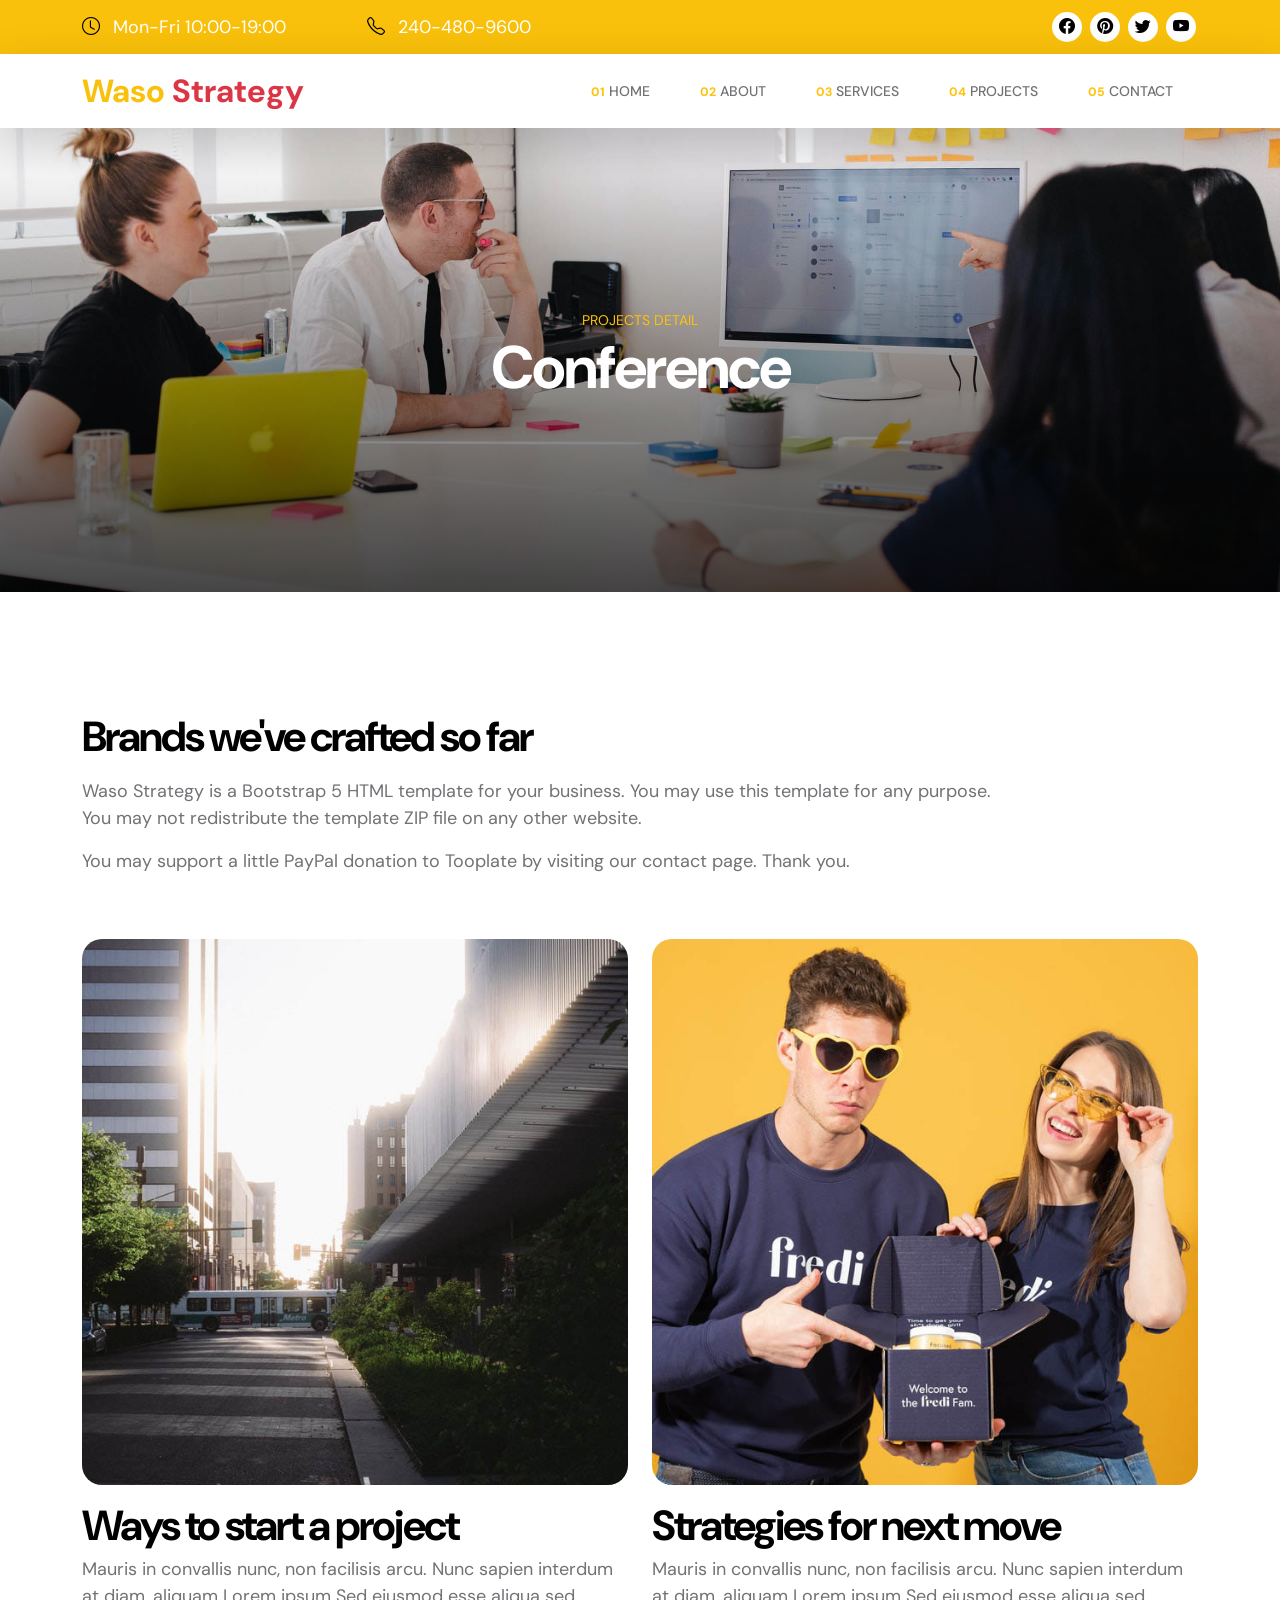
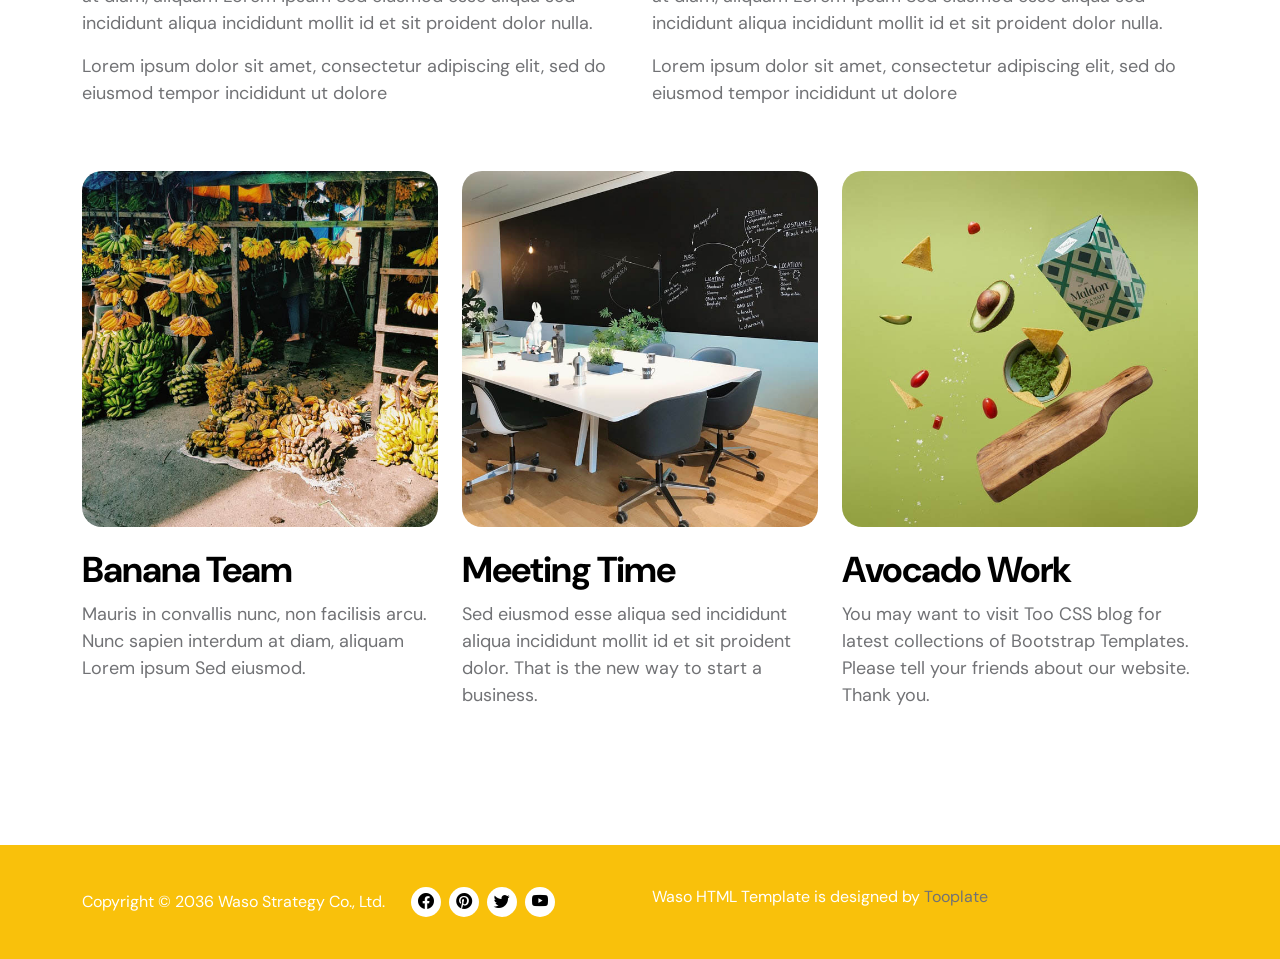
==== project-detail.html @ aac97988 "first init" ====
<!doctype html>
<html lang="en">
    <head>
        <meta charset="utf-8">
        <meta name="viewport" content="width=device-width, initial-scale=1">

        <meta name="description" content="">
        <meta name="author" content="Tooplate">

        <title>Waso Project Page - Free HTML Template</title>

        <!-- CSS FILES -->
        <link rel="preconnect" href="https://fonts.googleapis.com">
        
        <link rel="preconnect" href="https://fonts.gstatic.com" crossorigin>
        
        <link href="https://fonts.googleapis.com/css2?family=DM+Sans:wght@400;500;700&display=swap" rel="stylesheet">

        <link href="css/bootstrap.min.css" rel="stylesheet">

        <link href="css/bootstrap-icons.css" rel="stylesheet">

        <link href="css/magnific-popup.css" rel="stylesheet">

        <link href="css/tooplate-waso-strategy.css" rel="stylesheet">
        
<!--

Tooplate 2130 Waso Strategy

https://www.tooplate.com/view/2130-waso-strategy

Free Bootstrap 5 HTML Template

-->

    </head>
    
    <body class="projects-detail-page" id="section_1">

        <header class="site-header">
            <div class="container">
                <div class="row align-items-center">

                    <div class="col-lg-3 col-md-5 col-7">
                        <p class="text-white mb-0">
                            <i class="bi-clock site-header-icon me-2"></i>
                            Mon-Fri 10:00-19:00
                        </p>
                    </div>

                    <div class="col-lg-2 col-md-3 col-5">
                        <p class="text-white mb-0">
                            <a href="tel: 240-480-9600" class="text-white">
                                <i class="bi-telephone site-header-icon me-2"></i>
                                240-480-9600
                            </a>
                        </p>
                    </div>

                    <div class="col-lg-3 col-md-3 col-12 ms-auto">
                        <ul class="social-icon">
                            <li><a href="https://facebook.com/tooplate" class="social-icon-link bi-facebook"></a></li>

                            <li><a href="https://pinterest.com/tooplate" class="social-icon-link bi-pinterest"></a></li>

                            <li><a href="https://twitter.com/minthu" class="social-icon-link bi-twitter"></a></li>

                            <li><a href="https://www.youtube.com/tooplate" class="social-icon-link bi-youtube"></a></li>
                        </ul>
                    </div>

                </div>
            </div>
        </header>

        <nav class="navbar navbar-expand-lg bg-white shadow-lg">
            <div class="container">

                <a href="index.html" class="navbar-brand">Waso <span class="text-danger">Strategy</span></a>

                <button class="navbar-toggler" type="button" data-bs-toggle="collapse" data-bs-target="#navbarNav" aria-controls="navbarNav" aria-expanded="false" aria-label="Toggle navigation">
                    <span class="navbar-toggler-icon"></span>
                </button>

                <div class="collapse navbar-collapse" id="navbarNav">
                    <ul class="navbar-nav ms-auto">
                        <li class="nav-item">
                            <a class="nav-link" href="index.html#section_1"><small class="small-title"><strong class="text-warning">01</strong></small> Home</a>
                        </li>

                        <li class="nav-item">
                            <a class="nav-link" href="index.html#section_2"><small class="small-title"><strong class="text-warning">02</strong></small> About</a>
                        </li>

                        <li class="nav-item">
                            <a class="nav-link" href="index.html#section_3"><small class="small-title"><strong class="text-warning">03</strong></small> Services</a>
                        </li>

                        <li class="nav-item">
                            <a class="nav-link" href="index.html#section_4"><small class="small-title"><strong class="text-warning">04</strong></small> Projects</a>
                        </li>

                        <li class="nav-item">
                            <a class="nav-link" href="index.html#section_5"><small class="small-title"><strong class="text-warning">05</strong></small> Contact</a>
                        </li>
                    </ul>
                <div>
                        
            </div>
        </nav>

        <main>

            <section class="hero section-hero section-padding">
                <div class="container">
                    <div class="row">

                        <div class="col-lg-6 col-12 text-center mx-auto">
                            <div class="section-hero-text">
                                <small class="small-title text-warning">Projects Detail</small>

                                <h1 class="text-white">Conference</h1>
                            </div>
                        </div>

                    </div>
                </div>
            </section>


            <section class="projects section-padding">
                <div class="container">
                    <div class="row">

                        <div class="col-lg-10 col-12 mb-5">
                            <h2 class="mb-3">Brands we've crafted so far</h2>

                            <p>Waso Strategy is a Bootstrap 5 HTML template for your business. You may use this template for any purpose. You may not redistribute the template ZIP file on any other website.</p>

                            <p>You may support a little PayPal donation to Tooplate by visiting our <a href="https://www.tooplate.com/contact">contact page</a>. Thank you.</p>
                        </div>

                        <div class="col-lg-6 col-12 mb-5">
                            <img src="images/projects/pj-gal-szabo-CIXXIWxxec4-unsplash.jpg" class="img-fluid projects-image" alt="">

                            <h2 class="mt-3 mb-1">Ways to start a project</h2>

                            <p>Mauris in convallis nunc, non facilisis arcu. Nunc sapien interdum at diam, aliquam Lorem ipsum Sed eiusmod esse aliqua sed incididunt aliqua incididunt mollit id et sit proident dolor nulla.</p>

                            <p>Lorem ipsum dolor sit amet, consectetur adipiscing elit, sed do eiusmod tempor incididunt ut dolore</p>
                        </div>

                        <div class="col-lg-6 col-12 mb-5">
                            <img src="images/projects/team-fredi-FN3vmVee2sI-unsplash.jpg" class="img-fluid projects-image" alt="">

                            <h2 class="mt-3 mb-1">Strategies for next move</h2>

                            <p>Mauris in convallis nunc, non facilisis arcu. Nunc sapien interdum at diam, aliquam Lorem ipsum Sed eiusmod esse aliqua sed incididunt aliqua incididunt mollit id et sit proident dolor nulla.</p>

                            <p>Lorem ipsum dolor sit amet, consectetur adipiscing elit, sed do eiusmod tempor incididunt ut dolore</p>
                        </div>

                        <div class="col-lg-4 col-12">
                            <img src="images/projects/vmsign-x9yGe7wnvKQ-unsplash.jpg" class="img-fluid projects-image" alt="">

                            <h3 class="mt-3 mb-1">Banana Team</h3>

                            <p>Mauris in convallis nunc, non facilisis arcu. Nunc sapien interdum at diam, aliquam Lorem ipsum Sed eiusmod.</p>
                        </div>

                        <div class="col-lg-4 col-12 my-lg-0 my-5">
                            <img src="images/projects/elena-baidak-pz69kY0UQuQ-unsplash.jpg" class="img-fluid projects-image" alt="">

                            <h3 class="mt-3 mb-1">Meeting Time</h3>

                            <p>Sed eiusmod esse aliqua sed incididunt aliqua incididunt mollit id et sit proident dolor. That is the new way to start a business.</p>
                        </div>

                        <div class="col-lg-4 col-12">
                            <img src="images/projects/tangerine-newt-AKH4OVEmILc-unsplash.jpg" class="img-fluid projects-image" alt="">

                            <h3 class="mt-3 mb-1">Avocado Work</h3>

                            <p>You may want to visit Too CSS blog for latest collections of Bootstrap Templates. Please tell your friends about our website. Thank you.</p>
                        </div>

                    </div>
                </div>
            </section>

        </main>

        <footer class="site-footer">
            <div class="container">
                <div class="row">
                        
                    <div class="col-lg-6 col-12">
                        <div class="site-footer-wrap d-flex align-items-center">
                            <p class="copyright-text mb-0 me-4">Copyright © 2036 Waso Strategy Co., Ltd.</p>

                            <ul class="social-icon">
                                <li><a href="https://facebook.com/tooplate" class="social-icon-link bi-facebook"></a></li>

                                <li><a href="https://pinterest.com/tooplate" class="social-icon-link bi-pinterest"></a></li>
    
                                <li><a href="https://twitter.com/minthu" class="social-icon-link bi-twitter"></a></li>
    
                                <li><a href="https://www.youtube.com/tooplate" class="social-icon-link bi-youtube"></a></li>
                            </ul>
                            
                        </div>
                    </div>
                    
                    <div class="col-lg-6 col-12">
                    	<p class="copyright-text mb-0 me-4">Waso HTML Template is designed by <a href="https://www.tooplate.com/" target="_blank">Tooplate</a></p>
                    </div>
                    
                </div>
            </div>
        </footer>

        <!-- JAVASCRIPT FILES -->
        <script src="js/jquery.min.js"></script>
        <script src="js/bootstrap.min.js"></script>
        <script src="js/jquery.sticky.js"></script>
        <script src="js/jquery.magnific-popup.min.js"></script>
        <script src="js/magnific-popup-options.js"></script>
        <script src="js/click-scroll.js"></script>
        <script src="js/custom.js"></script>

    </body>
</html>
---- css/tooplate-waso-strategy.css ----
/*

Tooplate 2130 Waso Strategy

https://www.tooplate.com/view/2130-waso-strategy

Free Bootstrap 5 HTML Template

*/


/*---------------------------------------
  CUSTOM PROPERTIES ( VARIABLES )             
-----------------------------------------*/
:root {
  --white-color:                  #ffffff;
  --primary-color:                #f9c10b;
  --secondary-color:              #dc3545;
  --section-bg-color:             #f5f5f5;
  --dark-color:                   #000000;
  --p-color:                      #717275;

  --body-font-family:             'DM Sans', sans-serif;

  --h1-font-size:                 60px;
  --h2-font-size:                 42px;
  --h3-font-size:                 36px;
  --h4-font-size:                 32px;
  --h5-font-size:                 24px;
  --h6-font-size:                 22px;
  --p-font-size:                  18px;
  --menu-font-size:               14px;
  --copyright-text-font-size:     16px;

  --font-weight-normal:           400;
  --font-weight-medium:           500;
  --font-weight-bold:             700;
}

body {
    background: var(--white-color);
    font-family: var(--body-font-family); 
}


/*---------------------------------------
  TYPOGRAPHY               
-----------------------------------------*/

h2,
h3,
h4,
h5,
h6 {
  color: var(--dark-color);
}

h1,
h2,
h3,
h4,
h5,
h6 {
  font-weight: var(--font-weight-bold);
  letter-spacing: -1px;
}

h1 {
  font-size: var(--h1-font-size);
  letter-spacing: -2px;
}

h2 {
  font-size: var(--h2-font-size);
  letter-spacing: -2px;
}

h3 {
  font-size: var(--h3-font-size);
  line-height: inherit;
}

h4 {
  font-size: var(--h4-font-size);
  line-height: inherit;
}

h5 {
  font-size: var(--h5-font-size);
  line-height: normal;
}

h6 {
  font-size: var(--h6-font-size);
}

p {
  color: var(--p-color);
  font-size: var(--p-font-size);
  font-weight: var(--font-weight-normal);
}

ul li {
  color: var(--p-color);
  font-size: var(--p-font-size);
  font-weight: var(--font-weight-normal);
}

a, 
button {
  touch-action: manipulation;
  transition: all 0.3s;
}

a {
  color: var(--p-color);
  text-decoration: none;
}

a:hover {
  color: var(--primary-color);
}

::selection {
  background: var(--primary-color);
  color: var(--white-color);
}

::-moz-selection {
  background: var(--primary-color);
  color: var(--white-color);
}

.section-hero ::selection,
.bg-warning ::selection {
  background: #f9d55c;
}

.section-padding {
  padding-top: 120px;
  padding-bottom: 120px;
}

.custom-border-radius {
  border-radius: 20px;
}

b,
strong {
  font-weight: var(--font-weight-bold);
}

.small-title {
  text-transform: uppercase;
}


/*---------------------------------------
  CUSTOM ICON               
-----------------------------------------*/
.custom-icon {
  display: inline-block;
  height: 45px;
  width: 45px;
  line-height: 45px;
  border: 3px solid var(--white-color);
  text-align: center;
  border-radius: 50%;
  font-size: 20px;
  position: relative;
}

.custom-icon::before,
.custom-icon::after {
  box-sizing: inherit;
  content: "";
  position: absolute;
  width: 100%;
  height: 100%;
  left: 0;
  top: 0;
  border-radius: 50%;
}

.custom-icon::before {
  border: 3px solid transparent;
}

.custom-icon::after {
  border: 0 solid transparent;
}

.custom-icon:hover {
  border-color: transparent;
}

.custom-icon:hover::before {
  border-top-color: var(--primary-color);
  border-right-color: var(--primary-color);
  border-bottom-color: var(--primary-color);
  transition: border-top-color .15s linear,border-right-color .15s linear .1s,border-bottom-color .15s linear .2s;
}

.custom-icon:hover::after {
  border-top: 3px solid var(--primary-color);
  border-left-width: 3px;
  border-right-width: 3px;
  transform: rotate(270deg);
  transition: transform .4s linear 0s,border-left-width 0s linear .35s;
}

.play-icon::before {
  position: relative;
  left: 1px;
}


/*---------------------------------------
  CUSTOM BUTTON               
-----------------------------------------*/
.custom-btn {
  background: var(--secondary-color);
  border-radius: 100px;
  color: var(--white-color);
  font-size: var(--copyright-text-font-size);
  font-weight: var(--font-weight-bold);
  padding: 12px 24px;
}

.custom-btn:hover {
  background: var(--primary-color);
  color: var(--white-color);
}

.custom-bg-primary {
  background: var(--primary-color);
}

.custom-bg-primary:hover {
  background: var(--white-color);
  color: var(--dark-color);
}


/*---------------------------------------
  NAVIGATION              
-----------------------------------------*/
.navbar {
  z-index: 9;
  right: 0;
  left: 0;
}

.navbar-brand {
  font-size: 32px;
  font-weight: var(--font-weight-bold);
  color: var(--primary-color);
}

.navbar-expand-lg .navbar-nav .nav-link {
  padding-right: 25px;
  padding-left: 25px;
}

.navbar-nav .nav-link {
  color: var(--p-color);
  font-size: var(--menu-font-size);
  font-weight: var(--font-weight-medium);
  text-transform: uppercase;
  padding-top: 15px;
  padding-bottom: 15px;
}

.navbar-nav .nav-link.active, 
.navbar-nav .nav-link:hover,
.projects-detail-page .navbar-nav .nav-link.active:hover {
  color: var(--secondary-color);
}

.projects-detail-page .navbar-nav .nav-link.active {
  color: var(--p-color);
}

.navbar-toggler {
  border: 0;
  padding: 0;
  cursor: pointer;
  margin: 0;
  width: 30px;
  height: 35px;
  outline: none;
}

.navbar-toggler:focus {
  outline: none;
  box-shadow: none;
}

.navbar-toggler[aria-expanded="true"] .navbar-toggler-icon {
  background: transparent;
}

.navbar-toggler[aria-expanded="true"] .navbar-toggler-icon:before,
.navbar-toggler[aria-expanded="true"] .navbar-toggler-icon:after {
  transition: top 300ms 50ms ease, -webkit-transform 300ms 350ms ease;
  transition: top 300ms 50ms ease, transform 300ms 350ms ease;
  transition: top 300ms 50ms ease, transform 300ms 350ms ease, -webkit-transform 300ms 350ms ease;
  top: 0;
}

.navbar-toggler[aria-expanded="true"] .navbar-toggler-icon:before {
  transform: rotate(45deg);
}

.navbar-toggler[aria-expanded="true"] .navbar-toggler-icon:after {
  transform: rotate(-45deg);
}

.navbar-toggler .navbar-toggler-icon {
  background: var(--dark-color);
  transition: background 10ms 300ms ease;
  display: block;
  width: 30px;
  height: 2px;
  position: relative;
}

.navbar-toggler .navbar-toggler-icon:before,
.navbar-toggler .navbar-toggler-icon:after {
  transition: top 300ms 350ms ease, -webkit-transform 300ms 50ms ease;
  transition: top 300ms 350ms ease, transform 300ms 50ms ease;
  transition: top 300ms 350ms ease, transform 300ms 50ms ease, -webkit-transform 300ms 50ms ease;
  position: absolute;
  right: 0;
  left: 0;
  background: var(--dark-color);
  width: 30px;
  height: 2px;
  content: '';
}

.navbar-toggler .navbar-toggler-icon::before {
  top: -8px;
}

.navbar-toggler .navbar-toggler-icon::after {
  top: 8px;
}

.breadcrumb-item.active {
  color: var(--primary-color);
}


/*---------------------------------------
  SITE HEADER              
-----------------------------------------*/
.site-header {
  background: var(--primary-color);
  padding-top: 10px;
  padding-bottom: 10px;
}

.site-header-icon {
  color: var(--dark-color);
}

.site-header .social-icon {
  text-align: right;
}


/*---------------------------------------
  HERO              
-----------------------------------------*/
.hero {
  position: relative;
  height: calc(100vh - 133px);
}

.section-hero {
  background-image: url('../images/jason-goodman-MUZFKa_mttU-unsplash.jpg');
  background-repeat: no-repeat;
  background-position: center;
  background-size: cover;
  position: relative;
  height: auto;
  padding-top: 180px;
  padding-bottom: 180px;
}

.section-hero::before {
  content: "";
  background: linear-gradient(to top, var(--dark-color), transparent 90%);
  position: absolute;
  top: 0;
  right: 0;
  left: 0;
  width: 100%;
  height: 100%;
  pointer-events: none;
  opacity: 0.7;
}

.section-hero-text {
  position: relative;
}

.carousel {
  padding-right: 0;
  padding-left: 0;
}

.hero-carousel,
.carousel-inner,
.carousel-item {
  height: 100%;
}

.carousel-image-wrap::before {
  content: "";
  background: linear-gradient(to top, var(--dark-color), transparent 90%);
  position: absolute;
  z-index: 2;
  top: 0;
  right: 0;
  left: 0;
  width: 100%;
  height: 100%;
  pointer-events: none;
  opacity: 0.7;
}

.carousel-caption {
  z-index: 9;
  top: 32%;
  bottom: 0;
  left: 0;
  text-align: left;
  width: 50%;
  margin-right: 12px;
  margin-left: 12px;
}

.carousel-image-wrap {
  position: absolute;
  top: 0;
  right: 0;
  bottom: 0;
  width: 100%;
  height: 100%;
  margin-left: auto;
}

.carousel-image {
  width: 100%;
  height: 100%;
  object-fit: cover;
}

.carousel-control-next, 
.carousel-control-prev {
  top: auto;
  bottom: 50px;
  opacity: 1;
}

.carousel-control-prev {
  left: auto;
  right: 70px;
}

.carousel-control-next-icon, 
.carousel-control-prev-icon {
  width: 70px;
  height: 70px;
}


/*---------------------------------------
  ABOUT              
-----------------------------------------*/
.about-image-wrap {
  border-radius: 20px;
  position: relative;
  overflow: hidden;
}

.about-image-info {
  background: linear-gradient(to top, var(--dark-color), transparent 90%);
  position: absolute;
  bottom: 0;
  right: 0;
  left: 0;
  padding: 40px;
}

.about-image {
  border-radius: 20px;
  width: 100%;
  height: 100%;
  object-fit: cover;
}

.about-thumb {
  background: var(--primary-color);
  border-radius: 20px;
  margin-bottom: 24px;
  padding: 40px;
}


/*---------------------------------------
  SERVICES              
-----------------------------------------*/
.services {
  background: var(--section-bg-color);
}

.nav-tabs {
  border-bottom: 0;
}

.nav-tabs .nav-link,
.nav-tabs .nav-link span {
  color: var(--p-color);
  display: block;
  text-align: left;
}

.nav-tabs .nav-link {
  border-radius: 0;
  border: 0;
  border-left: 7px solid var(--p-color);
  margin-right: 30px;
  margin-left: 30px;
  margin-bottom: 30px;
  padding: 30px;
  transition: all 0.3s ease-in-out;
}

.nav-tabs .nav-item.show .nav-link, 
.nav-tabs .nav-link.active,
.nav-tabs .nav-link:focus, 
.nav-tabs .nav-link:hover {
  border-left-color: var(--secondary-color);
  background: var(--white-color);
  box-shadow: 0 1rem 3rem rgba(0,0,0,.175);
}

.nav-tabs .nav-link.active h3,
.nav-tabs .nav-link:focus h3, 
.nav-tabs .nav-link:hover h3 {
  color: var(--primary-color);
}


/*---------------------------------------
  PROJECTS              
-----------------------------------------*/
.projects-thumb {
  border-radius: 20px;
  position: relative;
  overflow: hidden;
  margin-bottom: 24px;
  transition: all 0.3s;
  cursor: pointer;
}

.projects-thumb-large {
  min-height: 356px;
}

.projects-thumb:hover {
  background: var(--white-color);
  box-shadow: 0 1rem 3rem rgba(0,0,0,.175);
}

.projects-thumb:hover .projects-image {
  transform: scale(1.2);
}

.projects-thumb:hover .projects-title-wrap {
  padding-bottom: 30px;
}

.projects-thumb:hover .custom-btn,
.projects-btn-wrap .custom-btn:hover {
  background: var(--primary-color);
}

.projects-title-wrap {
  background: linear-gradient(to top, var(--dark-color), transparent 90%);
  position: absolute;
  bottom: 0;
  right: 0;
  left: 0;
  padding: 25px 25px 10px 25px;
  transition: all 0.2s;
}

.projects-small-title {
  color: var(--primary-color);
  text-transform: uppercase;
}

.projects-title {
  color: var(--white-color);
}

.projects-image {
  border-radius: 20px;
  width: 100%;
  height: auto;
  transition: all 0.3s;
}

.projects-thumb-large .projects-image {
  object-fit: cover;
  height: 100%;
}

.projects-btn-wrap {
  position: absolute;
  bottom: 25px;
  right: 25px;
}

.projects-btn-wrap .custom-btn {
  font-size: 30px;
  padding: 7.5px 15px;
}


/*---------------------------------------
  CONTACT INFO               
-----------------------------------------*/
.contact-thumb {
  position: relative;
  bottom: 140px;
  margin-bottom: -140px;
}

.contact-info {
  border-radius: 20px;
  padding: 40px;
}

.google-map {
  border-radius: 20px;
}

.contact-icon {
  color: var(--primary-color);
  font-size: var(--h4-font-size);
}


/*---------------------------------------
  CONTACT              
-----------------------------------------*/
.contact-container-wrap {
  background-color: var(--primary-color);
  padding-bottom: 120px;
}

.contact-form {
  margin-top: 30px;
  margin-right: 30px;
}


/*---------------------------------------
  CUSTOM FORM               
-----------------------------------------*/
.custom-form .form-control {
  background: transparent;
  box-shadow: none;
  border-radius: 0;
  border: 0;
  border-bottom: 3px solid var(--section-bg-color);
  margin-bottom: 24px;
  padding-top: 13px;
  padding-bottom: 13px;
  transition: all 0.3s;
  outline: none;
}

.custom-form .form-control:hover,
.custom-form .form-control:focus {
  background: var(--white-color);
}

.custom-form button[type="submit"] {
  background: var(--secondary-color);
  border-radius: 100px;
  border: 0;
  color: var(--white-color);
  font-weight: var(--font-weight-bold);
  transition: all 0.3s;
  margin-bottom: 0;
}

.custom-form button[type="submit"]:hover,
.custom-form button[type="submit"]:focus {
  background: var(--white-color);
  color: var(--dark-color);
}


/*---------------------------------------
  SITE FOOTER              
-----------------------------------------*/
.site-footer {
  background: var(--primary-color);
  padding-top: 40px;
  padding-bottom: 40px;
}

.site-footer .copyright-text {
  color: var(--white-color);
  font-size: var(--copyright-text-font-size);
}


/*---------------------------------------
  SOCIAL ICON               
-----------------------------------------*/
.social-icon {
  margin: 0;
  padding: 0;
}

.social-icon li {
  list-style: none;
  display: inline-block;
  vertical-align: top;
}

.social-icon-link {
  background: var(--white-color);
  border-radius: 20px;
  font-size: var(--copyright-text-font-size);
  color: var(--dark-color);
  display: inline-block;
  vertical-align: top;
  margin: 2px;
  width: 30px;
  height: 30px;
  line-height: 30px;
  text-align: center;
}

.social-icon-link:hover {
  color: var(--primary-color);
}


/*---------------------------------------
  RESPONSIVE STYLES               
-----------------------------------------*/
@media screen and (min-width: 1600px) {
  .projects-thumb-large {
    min-height: 416px;
  }
}

@media screen and (max-width: 1280px) {
  .contact svg {
    bottom: 0;
    margin-bottom: 0;
  }
}

@media screen and (max-width: 991px) {
  h1 {
    font-size: 48px;
  }

  h2 {
    font-size: 36px;
  }

  h3 {
    font-size: 32px;
  }

  h4 {
    font-size: 28px;
  }

  h5 {
    font-size: 20px;
  }

  h6 {
    font-size: 18px;
  }

  .section-padding {
    padding-top: 80px;
    padding-bottom: 80px;
  }

  .custom-btn {
    font-size: var(--copyright-text-font-size);
    padding: 8px 16px;
  }

  .navbar-expand-lg .navbar-nav .nav-link {
    padding-left: 0;
  }

  .navbar-nav .nav-link {
    padding-top: 10px;
    padding-bottom: 10px;
  }

  .site-header .social-icon {
    text-align: left;
    margin-top: 10px;
  }

  .carousel-caption {
    width: 100%;
  }

  .about-thumb {
    padding: 30px;
  }

  .about-image {
    height: auto;
    margin-bottom: 24px;
  }

  .contact-container-wrap {
    padding-bottom: 50px;
  }

  .contact-form {
    margin-right: 0;
    margin-top: 80px;
    margin-bottom: 50px;
  }

  .contact-thumb {
    bottom: 0;
    margin-bottom: 0;
  }

  .site-footer {
    text-align: center;
  }
}

@media screen and (max-width: 480px) {
  h1 {
    font-size: 38px;
  }

  h2 {
    font-size: 32px;
  }

  h3 {
    font-size: 28px;
  }

  h4 {
    font-size: 24px;
  }

  h5 {
    font-size: 20px;
  }

  .contact-icon {
    font-size: 24px;
  }

  .site-header p {
    font-size: 14px;
  }

  .carousel-control-next, 
  .carousel-control-prev {
    bottom: 20px;
  }

  .nav-tabs .nav-link {
    margin-right: 0;
    margin-left: 0;
    padding: 15px;
  }

  .contact-info {
    padding: 30px 25px;
  }

  .site-footer-wrap {
    flex-direction: column;
  }

  .copyright-text {
    padding-bottom: 10px;
  }
}
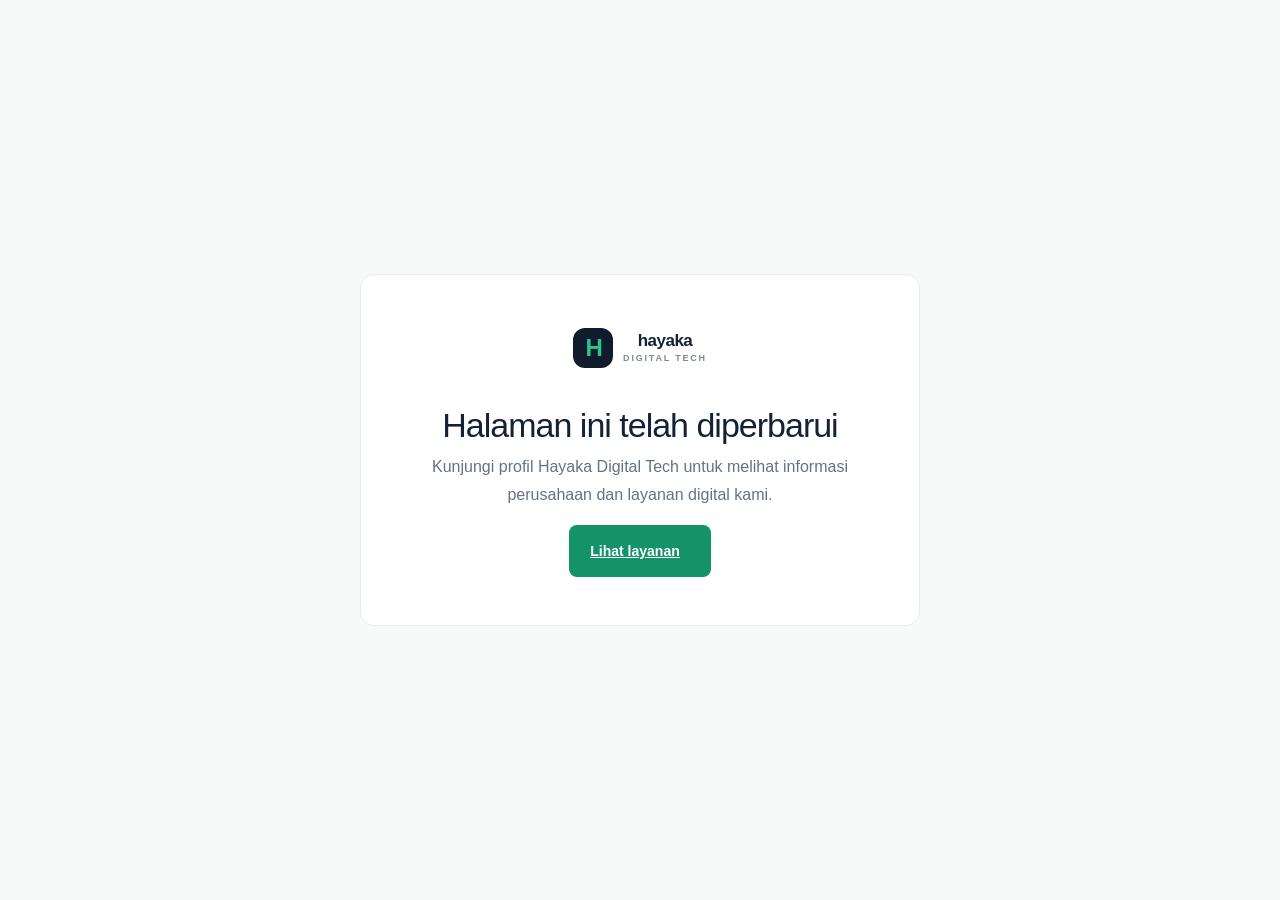
==== commit 4be7d6d9: "add: privacy policy" ====
--- a/project-detail.html
+++ b/project-detail.html
@@ -1,233 +1,29 @@
 <!doctype html>
-<html lang="en">
+<html lang="id">
     <head>
         <meta charset="utf-8">
         <meta name="viewport" content="width=device-width, initial-scale=1">
-
-        <meta name="description" content="">
-        <meta name="author" content="Tooplate">
-
-        <title>Waso Project Page - Free HTML Template</title>
-
-        <!-- CSS FILES -->
-        <link rel="preconnect" href="https://fonts.googleapis.com">
-        
-        <link rel="preconnect" href="https://fonts.gstatic.com" crossorigin>
-        
-        <link href="https://fonts.googleapis.com/css2?family=DM+Sans:wght@400;500;700&display=swap" rel="stylesheet">
-
+        <meta name="robots" content="noindex,follow">
+        <title>Halaman Dipindahkan — Hayaka Digital Tech</title>
         <link href="css/bootstrap.min.css" rel="stylesheet">
-
-        <link href="css/bootstrap-icons.css" rel="stylesheet">
-
-        <link href="css/magnific-popup.css" rel="stylesheet">
-
-        <link href="css/tooplate-waso-strategy.css" rel="stylesheet">
-        
-<!--
-
-Tooplate 2130 Waso Strategy
-
-https://www.tooplate.com/view/2130-waso-strategy
-
-Free Bootstrap 5 HTML Template
-
--->
-
+        <link href="css/hayaka.css" rel="stylesheet">
+        <style>
+            body { min-height: 100vh; display: grid; place-items: center; padding: 24px; background: #f8faf9; }
+            .moved-card { max-width: 560px; padding: 48px; border: 1px solid #e7ebef; border-radius: 14px; background: #fff; text-align: center; }
+            .moved-card .brand-lockup { margin-bottom: 32px; }
+            .moved-card h1 { font-size: 34px; }
+            @media (max-width: 575.98px) { .moved-card { padding: 32px 22px; } }
+        </style>
     </head>
-    
-    <body class="projects-detail-page" id="section_1">
-
-        <header class="site-header">
-            <div class="container">
-                <div class="row align-items-center">
-
-                    <div class="col-lg-3 col-md-5 col-7">
-                        <p class="text-white mb-0">
-                            <i class="bi-clock site-header-icon me-2"></i>
-                            Mon-Fri 10:00-19:00
-                        </p>
-                    </div>
-
-                    <div class="col-lg-2 col-md-3 col-5">
-                        <p class="text-white mb-0">
-                            <a href="tel: 240-480-9600" class="text-white">
-                                <i class="bi-telephone site-header-icon me-2"></i>
-                                240-480-9600
-                            </a>
-                        </p>
-                    </div>
-
-                    <div class="col-lg-3 col-md-3 col-12 ms-auto">
-                        <ul class="social-icon">
-                            <li><a href="https://facebook.com/tooplate" class="social-icon-link bi-facebook"></a></li>
-
-                            <li><a href="https://pinterest.com/tooplate" class="social-icon-link bi-pinterest"></a></li>
-
-                            <li><a href="https://twitter.com/minthu" class="social-icon-link bi-twitter"></a></li>
-
-                            <li><a href="https://www.youtube.com/tooplate" class="social-icon-link bi-youtube"></a></li>
-                        </ul>
-                    </div>
-
-                </div>
-            </div>
-        </header>
-
-        <nav class="navbar navbar-expand-lg bg-white shadow-lg">
-            <div class="container">
-
-                <a href="index.html" class="navbar-brand">Waso <span class="text-danger">Strategy</span></a>
-
-                <button class="navbar-toggler" type="button" data-bs-toggle="collapse" data-bs-target="#navbarNav" aria-controls="navbarNav" aria-expanded="false" aria-label="Toggle navigation">
-                    <span class="navbar-toggler-icon"></span>
-                </button>
-
-                <div class="collapse navbar-collapse" id="navbarNav">
-                    <ul class="navbar-nav ms-auto">
-                        <li class="nav-item">
-                            <a class="nav-link" href="index.html#section_1"><small class="small-title"><strong class="text-warning">01</strong></small> Home</a>
-                        </li>
-
-                        <li class="nav-item">
-                            <a class="nav-link" href="index.html#section_2"><small class="small-title"><strong class="text-warning">02</strong></small> About</a>
-                        </li>
-
-                        <li class="nav-item">
-                            <a class="nav-link" href="index.html#section_3"><small class="small-title"><strong class="text-warning">03</strong></small> Services</a>
-                        </li>
-
-                        <li class="nav-item">
-                            <a class="nav-link" href="index.html#section_4"><small class="small-title"><strong class="text-warning">04</strong></small> Projects</a>
-                        </li>
-
-                        <li class="nav-item">
-                            <a class="nav-link" href="index.html#section_5"><small class="small-title"><strong class="text-warning">05</strong></small> Contact</a>
-                        </li>
-                    </ul>
-                <div>
-                        
-            </div>
-        </nav>
-
-        <main>
-
-            <section class="hero section-hero section-padding">
-                <div class="container">
-                    <div class="row">
-
-                        <div class="col-lg-6 col-12 text-center mx-auto">
-                            <div class="section-hero-text">
-                                <small class="small-title text-warning">Projects Detail</small>
-
-                                <h1 class="text-white">Conference</h1>
-                            </div>
-                        </div>
-
-                    </div>
-                </div>
-            </section>
-
-
-            <section class="projects section-padding">
-                <div class="container">
-                    <div class="row">
-
-                        <div class="col-lg-10 col-12 mb-5">
-                            <h2 class="mb-3">Brands we've crafted so far</h2>
-
-                            <p>Waso Strategy is a Bootstrap 5 HTML template for your business. You may use this template for any purpose. You may not redistribute the template ZIP file on any other website.</p>
-
-                            <p>You may support a little PayPal donation to Tooplate by visiting our <a href="https://www.tooplate.com/contact">contact page</a>. Thank you.</p>
-                        </div>
-
-                        <div class="col-lg-6 col-12 mb-5">
-                            <img src="images/projects/pj-gal-szabo-CIXXIWxxec4-unsplash.jpg" class="img-fluid projects-image" alt="">
-
-                            <h2 class="mt-3 mb-1">Ways to start a project</h2>
-
-                            <p>Mauris in convallis nunc, non facilisis arcu. Nunc sapien interdum at diam, aliquam Lorem ipsum Sed eiusmod esse aliqua sed incididunt aliqua incididunt mollit id et sit proident dolor nulla.</p>
-
-                            <p>Lorem ipsum dolor sit amet, consectetur adipiscing elit, sed do eiusmod tempor incididunt ut dolore</p>
-                        </div>
-
-                        <div class="col-lg-6 col-12 mb-5">
-                            <img src="images/projects/team-fredi-FN3vmVee2sI-unsplash.jpg" class="img-fluid projects-image" alt="">
-
-                            <h2 class="mt-3 mb-1">Strategies for next move</h2>
-
-                            <p>Mauris in convallis nunc, non facilisis arcu. Nunc sapien interdum at diam, aliquam Lorem ipsum Sed eiusmod esse aliqua sed incididunt aliqua incididunt mollit id et sit proident dolor nulla.</p>
-
-                            <p>Lorem ipsum dolor sit amet, consectetur adipiscing elit, sed do eiusmod tempor incididunt ut dolore</p>
-                        </div>
-
-                        <div class="col-lg-4 col-12">
-                            <img src="images/projects/vmsign-x9yGe7wnvKQ-unsplash.jpg" class="img-fluid projects-image" alt="">
-
-                            <h3 class="mt-3 mb-1">Banana Team</h3>
-
-                            <p>Mauris in convallis nunc, non facilisis arcu. Nunc sapien interdum at diam, aliquam Lorem ipsum Sed eiusmod.</p>
-                        </div>
-
-                        <div class="col-lg-4 col-12 my-lg-0 my-5">
-                            <img src="images/projects/elena-baidak-pz69kY0UQuQ-unsplash.jpg" class="img-fluid projects-image" alt="">
-
-                            <h3 class="mt-3 mb-1">Meeting Time</h3>
-
-                            <p>Sed eiusmod esse aliqua sed incididunt aliqua incididunt mollit id et sit proident dolor. That is the new way to start a business.</p>
-                        </div>
-
-                        <div class="col-lg-4 col-12">
-                            <img src="images/projects/tangerine-newt-AKH4OVEmILc-unsplash.jpg" class="img-fluid projects-image" alt="">
-
-                            <h3 class="mt-3 mb-1">Avocado Work</h3>
-
-                            <p>You may want to visit Too CSS blog for latest collections of Bootstrap Templates. Please tell your friends about our website. Thank you.</p>
-                        </div>
-
-                    </div>
-                </div>
-            </section>
-
+    <body>
+        <main class="moved-card">
+            <a class="navbar-brand brand-lockup" href="./" aria-label="Hayaka Digital Tech, beranda">
+                <span class="brand-mark" aria-hidden="true">H</span>
+                <span class="brand-name">hayaka<span>digital tech</span></span>
+            </a>
+            <h1>Halaman ini telah diperbarui</h1>
+            <p>Kunjungi profil Hayaka Digital Tech untuk melihat informasi perusahaan dan layanan digital kami.</p>
+            <a class="button button-primary" href="./#layanan">Lihat layanan <i class="bi bi-arrow-right" aria-hidden="true"></i></a>
         </main>
-
-        <footer class="site-footer">
-            <div class="container">
-                <div class="row">
-                        
-                    <div class="col-lg-6 col-12">
-                        <div class="site-footer-wrap d-flex align-items-center">
-                            <p class="copyright-text mb-0 me-4">Copyright © 2036 Waso Strategy Co., Ltd.</p>
-
-                            <ul class="social-icon">
-                                <li><a href="https://facebook.com/tooplate" class="social-icon-link bi-facebook"></a></li>
-
-                                <li><a href="https://pinterest.com/tooplate" class="social-icon-link bi-pinterest"></a></li>
-    
-                                <li><a href="https://twitter.com/minthu" class="social-icon-link bi-twitter"></a></li>
-    
-                                <li><a href="https://www.youtube.com/tooplate" class="social-icon-link bi-youtube"></a></li>
-                            </ul>
-                            
-                        </div>
-                    </div>
-                    
-                    <div class="col-lg-6 col-12">
-                    	<p class="copyright-text mb-0 me-4">Waso HTML Template is designed by <a href="https://www.tooplate.com/" target="_blank">Tooplate</a></p>
-                    </div>
-                    
-                </div>
-            </div>
-        </footer>
-
-        <!-- JAVASCRIPT FILES -->
-        <script src="js/jquery.min.js"></script>
-        <script src="js/bootstrap.min.js"></script>
-        <script src="js/jquery.sticky.js"></script>
-        <script src="js/jquery.magnific-popup.min.js"></script>
-        <script src="js/magnific-popup-options.js"></script>
-        <script src="js/click-scroll.js"></script>
-        <script src="js/custom.js"></script>
-
     </body>
 </html>
--- a/css/hayaka.css
+++ b/css/hayaka.css
@@ -0,0 +1,1012 @@
+:root {
+  --ink: #142238;
+  --muted: #647286;
+  --navy: #101b2c;
+  --green: #2ac58b;
+  --mint: #e8f8f2;
+  --line: #e7ebef;
+}
+
+html {
+  scroll-behavior: smooth;
+  scroll-padding-top: 92px;
+}
+
+body {
+  color: var(--ink);
+  font-family: 'DM Sans', sans-serif;
+}
+
+body,
+p,
+ul li {
+  font-size: 16px;
+}
+
+p {
+  color: var(--muted);
+  line-height: 1.75;
+}
+
+h1,
+h2,
+h3,
+h4,
+h5,
+h6 {
+  color: var(--ink);
+  letter-spacing: -1px;
+}
+
+.skip-link {
+  position: absolute;
+  top: -60px;
+  left: 16px;
+  z-index: 2000;
+  padding: 10px 16px;
+  background: var(--navy);
+  color: #fff;
+}
+
+.skip-link:focus {
+  top: 12px;
+}
+
+.site-navbar {
+  z-index: 1030;
+  padding: 12px 0;
+  background: rgba(255, 255, 255, .97);
+  box-shadow: 0 4px 24px rgba(20, 34, 56, .06);
+}
+
+.brand-lockup {
+  display: inline-flex;
+  align-items: center;
+  gap: 10px;
+  margin: 0;
+  color: var(--ink);
+}
+
+.brand-lockup:hover {
+  color: var(--ink);
+}
+
+.brand-mark {
+  display: grid;
+  width: 40px;
+  height: 40px;
+  place-items: center;
+  border-radius: 12px;
+  background: var(--navy);
+  color: var(--green);
+  font-size: 24px;
+  font-weight: 700;
+  letter-spacing: -2px;
+}
+
+.brand-name {
+  display: flex;
+  flex-direction: column;
+  color: var(--ink);
+  font-size: 17px;
+  font-weight: 700;
+  line-height: 1.05;
+  letter-spacing: -.5px;
+}
+
+.brand-name span {
+  margin-top: 4px;
+  color: #7e8998;
+  font-size: 9px;
+  font-weight: 600;
+  letter-spacing: 1.8px;
+  text-transform: uppercase;
+}
+
+.site-navbar .navbar-nav {
+  gap: 8px;
+}
+
+.site-navbar .navbar-nav .nav-link {
+  padding: 10px 12px;
+  color: #536176;
+  font-size: 14px;
+  font-weight: 600;
+}
+
+.site-navbar .navbar-nav .nav-link:hover,
+.site-navbar .navbar-nav .nav-link:focus {
+  color: #138b61;
+}
+
+.nav-cta {
+  display: inline-flex;
+  align-items: center;
+  gap: 8px;
+  padding: 11px 18px;
+  border: 1px solid var(--line);
+  border-radius: 8px;
+  color: var(--ink);
+  font-size: 14px;
+  font-weight: 700;
+}
+
+.nav-cta:hover {
+  border-color: var(--green);
+  color: #138b61;
+}
+
+.hero-section {
+  position: relative;
+  overflow: hidden;
+  padding: 92px 0 100px;
+  background: linear-gradient(120deg, #f8fbfa 0%, #fff 62%);
+}
+
+.hero-section::before {
+  position: absolute;
+  top: -190px;
+  right: -160px;
+  width: 560px;
+  height: 560px;
+  border: 1px solid rgba(42, 197, 139, .14);
+  border-radius: 50%;
+  content: "";
+}
+
+.eyebrow,
+.section-kicker {
+  display: inline-flex;
+  align-items: center;
+  gap: 9px;
+  color: #17865f;
+  font-size: 12px;
+  font-weight: 700;
+  letter-spacing: 1.4px;
+  text-transform: uppercase;
+}
+
+.eyebrow {
+  margin-bottom: 22px;
+}
+
+.eyebrow-dot,
+.visual-status {
+  width: 8px;
+  height: 8px;
+  border-radius: 50%;
+  background: var(--green);
+  box-shadow: 0 0 0 5px rgba(42, 197, 139, .12);
+}
+
+.hero-section h1 {
+  max-width: 650px;
+  margin: 0;
+  font-size: clamp(42px, 5.2vw, 66px);
+  line-height: 1.12;
+  letter-spacing: -3.4px;
+}
+
+.hero-section h1 span {
+  color: #159368;
+}
+
+.hero-copy {
+  max-width: 550px;
+  margin: 24px 0 28px;
+  font-size: 18px;
+}
+
+.hero-actions {
+  display: flex;
+  flex-wrap: wrap;
+  align-items: center;
+  gap: 12px 22px;
+}
+
+.button {
+  display: inline-flex;
+  min-height: 52px;
+  align-items: center;
+  justify-content: center;
+  gap: 10px;
+  padding: 13px 20px;
+  border: 1px solid transparent;
+  border-radius: 8px;
+  font-size: 14px;
+  font-weight: 700;
+  transition: background-color .2s ease, color .2s ease, transform .2s ease, border-color .2s ease;
+}
+
+.button:hover {
+  transform: translateY(-2px);
+}
+
+.button-primary {
+  background: #159368;
+  color: #fff;
+}
+
+.button-primary:hover,
+.button-primary:focus {
+  background: #107a56;
+  color: #fff;
+}
+
+.button-text {
+  min-height: auto;
+  padding: 12px 0;
+  color: var(--ink);
+}
+
+.button-text:hover {
+  color: #138b61;
+}
+
+.hero-note {
+  display: flex;
+  align-items: center;
+  gap: 8px;
+  margin-top: 26px;
+  color: #6d798b;
+  font-size: 13px;
+}
+
+.hero-note i {
+  color: #159368;
+  font-size: 17px;
+}
+
+.hero-visual {
+  position: relative;
+  width: min(100%, 510px);
+  margin: 10px auto 0;
+  padding: 18px;
+}
+
+.hero-image {
+  position: relative;
+  z-index: 1;
+  display: block;
+  width: 100%;
+  height: 440px;
+  border-radius: 18px;
+  object-fit: cover;
+  box-shadow: 0 24px 60px rgba(16, 27, 44, .16);
+}
+
+.visual-decoration {
+  position: absolute;
+  right: 0;
+  bottom: 0;
+  width: 160px;
+  height: 160px;
+  border-radius: 20px;
+  background: var(--green);
+}
+
+.visual-card {
+  position: absolute;
+  z-index: 2;
+  display: flex;
+  align-items: center;
+  gap: 12px;
+  padding: 14px 17px;
+  border: 1px solid rgba(231, 235, 239, .8);
+  border-radius: 12px;
+  background: #fff;
+  box-shadow: 0 12px 35px rgba(16, 27, 44, .12);
+}
+
+.visual-card-top {
+  top: 56px;
+  left: -32px;
+}
+
+.visual-card-bottom {
+  right: -24px;
+  bottom: 48px;
+}
+
+.visual-card strong,
+.visual-card small {
+  display: block;
+}
+
+.visual-card strong {
+  color: var(--ink);
+  font-size: 13px;
+}
+
+.visual-card small {
+  margin-top: 3px;
+  color: var(--muted);
+  font-size: 11px;
+}
+
+.visual-icon {
+  display: grid;
+  width: 38px;
+  height: 38px;
+  place-items: center;
+  border-radius: 10px;
+  background: var(--mint);
+  color: #159368;
+  font-size: 20px;
+}
+
+.visual-status {
+  flex: 0 0 8px;
+}
+
+.intro-strip {
+  border-top: 1px solid #eef1f2;
+  border-bottom: 1px solid #eef1f2;
+  background: #fff;
+}
+
+.intro-strip-inner {
+  display: flex;
+  min-height: 76px;
+  align-items: center;
+  justify-content: center;
+  gap: clamp(20px, 5vw, 68px);
+  color: #526074;
+  font-size: 13px;
+  font-weight: 600;
+}
+
+.strip-divider {
+  width: 5px;
+  height: 5px;
+  border-radius: 50%;
+  background: var(--green);
+}
+
+.section-padding {
+  padding-top: 104px;
+  padding-bottom: 104px;
+}
+
+.about-visual {
+  position: relative;
+  padding: 0 30px 28px 0;
+}
+
+.about-visual::before {
+  position: absolute;
+  right: 0;
+  bottom: 0;
+  width: 72%;
+  height: 75%;
+  border-radius: 16px;
+  background: #e6f7f0;
+  content: "";
+}
+
+.about-visual img {
+  position: relative;
+  display: block;
+  width: 100%;
+  height: 400px;
+  border-radius: 14px;
+  object-fit: cover;
+}
+
+.about-caption {
+  position: absolute;
+  right: 0;
+  bottom: 49px;
+  display: flex;
+  align-items: center;
+  gap: 10px;
+  padding: 13px 17px;
+  border-radius: 7px 0 0 7px;
+  background: var(--navy);
+  color: #fff;
+  font-size: 12px;
+  font-weight: 600;
+}
+
+.caption-line {
+  width: 17px;
+  height: 2px;
+  background: var(--green);
+}
+
+.section-kicker {
+  margin-bottom: 14px;
+}
+
+.section-heading {
+  margin: 0;
+  font-size: clamp(32px, 3.5vw, 45px);
+  line-height: 1.2;
+  letter-spacing: -2px;
+}
+
+.about-section .section-heading {
+  max-width: 550px;
+  margin-bottom: 22px;
+}
+
+.section-copy {
+  color: var(--muted);
+  font-size: 16px;
+}
+
+.inline-link {
+  display: inline-flex;
+  align-items: center;
+  gap: 9px;
+  margin-top: 7px;
+  color: #138b61;
+  font-size: 14px;
+  font-weight: 700;
+}
+
+.inline-link:hover {
+  color: #0e704e;
+}
+
+.services-section {
+  background: #f6f9f8;
+}
+
+.section-heading-row {
+  display: flex;
+  align-items: end;
+  justify-content: space-between;
+  gap: 32px;
+  margin-bottom: 42px;
+}
+
+.section-heading-row .section-heading {
+  max-width: 660px;
+}
+
+.section-heading-row .section-copy {
+  max-width: 360px;
+  margin: 0 0 3px;
+}
+
+.service-card {
+  position: relative;
+  height: 100%;
+  padding: 30px 27px 28px;
+  border: 1px solid #e8eeeb;
+  border-radius: 12px;
+  background: #fff;
+  transition: transform .2s ease, box-shadow .2s ease;
+}
+
+.service-card:hover {
+  transform: translateY(-5px);
+  box-shadow: 0 18px 38px rgba(20, 34, 56, .08);
+}
+
+.service-card-featured {
+  border-color: rgba(42, 197, 139, .38);
+  box-shadow: 0 10px 28px rgba(20, 34, 56, .04);
+}
+
+.service-icon {
+  display: grid;
+  width: 48px;
+  height: 48px;
+  place-items: center;
+  margin-bottom: 24px;
+  border-radius: 12px;
+  background: var(--mint);
+  color: #159368;
+  font-size: 22px;
+}
+
+.service-number {
+  position: absolute;
+  top: 36px;
+  right: 28px;
+  color: #a4afbb;
+  font-size: 12px;
+  font-weight: 700;
+  letter-spacing: 1px;
+}
+
+.service-card h3,
+.process-step h3 {
+  margin: 0 0 12px;
+  font-size: 21px;
+  letter-spacing: -.5px;
+}
+
+.service-card p,
+.service-card li,
+.process-step p {
+  font-size: 14px;
+}
+
+.service-card ul {
+  margin: 20px 0 0;
+  padding: 16px 0 0;
+  border-top: 1px solid #edf0f1;
+  list-style: none;
+}
+
+.service-card li {
+  position: relative;
+  margin: 8px 0;
+  padding-left: 18px;
+  color: #536176;
+}
+
+.service-card li::before {
+  position: absolute;
+  top: 8px;
+  left: 0;
+  width: 6px;
+  height: 6px;
+  border-radius: 50%;
+  background: var(--green);
+  content: "";
+}
+
+.process-section {
+  background: #fff;
+}
+
+.process-grid {
+  position: relative;
+}
+
+.process-step {
+  height: 100%;
+  padding: 25px 24px 22px;
+  border-top: 2px solid #ccefe0;
+}
+
+.process-index {
+  display: block;
+  margin-bottom: 22px;
+  color: #159368;
+  font-size: 13px;
+  font-weight: 700;
+  letter-spacing: 1px;
+}
+
+.process-step p {
+  max-width: 330px;
+  margin-bottom: 0;
+}
+
+.product-section {
+  padding: 0 0 28px;
+}
+
+.product-panel {
+  display: flex;
+  align-items: center;
+  gap: 24px;
+  padding: 36px 42px;
+  border-radius: 14px;
+  background: var(--navy);
+}
+
+.product-mark {
+  display: grid;
+  width: 60px;
+  height: 60px;
+  flex: 0 0 60px;
+  place-items: center;
+  border: 1px solid rgba(42, 197, 139, .35);
+  border-radius: 15px;
+  background: rgba(42, 197, 139, .1);
+  color: var(--green);
+  font-size: 28px;
+}
+
+.product-copy {
+  flex: 1;
+}
+
+.product-label {
+  display: block;
+  margin-bottom: 7px;
+  color: var(--green);
+  font-size: 11px;
+  font-weight: 700;
+  letter-spacing: 1.2px;
+  text-transform: uppercase;
+}
+
+.product-copy h2 {
+  margin: 0 0 6px;
+  color: #fff;
+  font-size: 25px;
+  letter-spacing: -.7px;
+}
+
+.product-copy p {
+  max-width: 650px;
+  margin: 0;
+  color: #c2cbd5;
+  font-size: 14px;
+}
+
+.button-light {
+  flex: 0 0 auto;
+  background: #fff;
+  color: var(--navy);
+}
+
+.button-light:hover,
+.button-light:focus {
+  background: var(--green);
+  color: var(--navy);
+}
+
+.contact-section {
+  padding-top: 92px;
+  padding-bottom: 100px;
+}
+
+.contact-section .section-heading {
+  max-width: 570px;
+}
+
+.contact-section .section-copy {
+  max-width: 520px;
+  margin: 20px 0 24px;
+}
+
+.contact-button {
+  margin-top: 3px;
+}
+
+.contact-details {
+  padding: 4px 0;
+}
+
+.contact-item {
+  display: flex;
+  align-items: center;
+  gap: 16px;
+  padding: 20px 0;
+  border-bottom: 1px solid var(--line);
+}
+
+.contact-item:first-child {
+  border-top: 1px solid var(--line);
+}
+
+.contact-icon {
+  display: grid;
+  width: 46px;
+  height: 46px;
+  flex: 0 0 46px;
+  place-items: center;
+  border-radius: 12px;
+  background: var(--mint);
+  color: #159368;
+  font-size: 19px;
+}
+
+.contact-label {
+  display: block;
+  margin-bottom: 4px;
+  color: #7b8795;
+  font-size: 11px;
+  font-weight: 700;
+  letter-spacing: 1px;
+  text-transform: uppercase;
+}
+
+.contact-item a,
+.contact-item div > span:last-child {
+  color: var(--ink);
+  font-size: 15px;
+  font-weight: 600;
+}
+
+.contact-item a:hover {
+  color: #138b61;
+}
+
+.site-footer {
+  padding: 36px 0 24px;
+  background: #f5f8f7;
+}
+
+.footer-main {
+  display: flex;
+  align-items: center;
+  justify-content: space-between;
+  gap: 20px;
+  padding-bottom: 27px;
+}
+
+.footer-main p {
+  margin: 0;
+  font-size: 13px;
+}
+
+.footer-bottom {
+  display: flex;
+  align-items: center;
+  justify-content: space-between;
+  gap: 18px;
+  padding-top: 20px;
+  border-top: 1px solid #e3e9e6;
+  color: #7b8795;
+  font-size: 12px;
+}
+
+.footer-links {
+  display: flex;
+  flex-wrap: wrap;
+  gap: 20px;
+}
+
+.footer-links a {
+  color: #59677a;
+  font-size: 12px;
+}
+
+.footer-links a:hover {
+  color: #138b61;
+}
+
+.legal-page {
+  min-height: 100vh;
+  background: #f8faf9;
+}
+
+.legal-header {
+  padding: 18px 0;
+  border-bottom: 1px solid var(--line);
+  background: #fff;
+}
+
+.legal-header .container {
+  display: flex;
+  align-items: center;
+  justify-content: space-between;
+}
+
+.legal-home {
+  color: #138b61;
+  font-size: 14px;
+  font-weight: 700;
+}
+
+.legal-content {
+  max-width: 880px;
+  margin: 58px auto 80px;
+  padding: 48px clamp(22px, 6vw, 64px);
+  border: 1px solid #edf0ef;
+  border-radius: 14px;
+  background: #fff;
+  box-shadow: 0 16px 50px rgba(20, 34, 56, .04);
+}
+
+.legal-content h1 {
+  margin: 10px 0 12px;
+  font-size: clamp(34px, 5vw, 48px);
+  letter-spacing: -2px;
+}
+
+.legal-updated {
+  margin-bottom: 30px;
+  color: #7b8795;
+  font-size: 13px;
+}
+
+.legal-content h2 {
+  margin: 32px 0 10px;
+  font-size: 21px;
+  letter-spacing: -.4px;
+}
+
+.legal-content p,
+.legal-content li {
+  color: #59677a;
+  font-size: 15px;
+  line-height: 1.8;
+}
+
+.legal-content ul {
+  padding-left: 22px;
+}
+
+.legal-content a {
+  color: #138b61;
+  text-decoration: underline;
+  text-underline-offset: 3px;
+}
+
+.legal-footer {
+  padding: 22px 0;
+  border-top: 1px solid #e3e9e6;
+  color: #7b8795;
+  font-size: 12px;
+  text-align: center;
+}
+
+:focus-visible {
+  outline: 3px solid rgba(21, 147, 104, .55);
+  outline-offset: 3px;
+}
+
+@media (max-width: 991.98px) {
+  .site-navbar .navbar-collapse {
+    padding: 14px 0 8px;
+  }
+
+  .site-navbar .navbar-nav {
+    align-items: stretch !important;
+    gap: 0;
+  }
+
+  .nav-cta {
+    display: inline-flex;
+    margin: 8px 12px 4px;
+  }
+
+  .hero-section {
+    padding: 74px 0 80px;
+  }
+
+  .hero-visual {
+    max-width: 570px;
+  }
+
+  .hero-image {
+    height: 390px;
+  }
+
+  .section-padding {
+    padding-top: 78px;
+    padding-bottom: 78px;
+  }
+
+  .product-panel {
+    flex-wrap: wrap;
+  }
+
+  .product-copy {
+    flex-basis: calc(100% - 84px);
+  }
+
+  .button-light {
+    margin-left: 84px;
+  }
+}
+
+@media (max-width: 575.98px) {
+  .hero-section {
+    padding: 58px 0 68px;
+  }
+
+  .hero-section h1 {
+    font-size: 42px;
+    letter-spacing: -2px;
+  }
+
+  .hero-copy {
+    font-size: 16px;
+  }
+
+  .hero-visual {
+    padding: 12px;
+  }
+
+  .hero-image {
+    height: 310px;
+  }
+
+  .visual-card {
+    padding: 10px 12px;
+  }
+
+  .visual-card-top {
+    left: -2px;
+  }
+
+  .visual-card-bottom {
+    right: -2px;
+    bottom: 32px;
+  }
+
+  .intro-strip-inner {
+    min-height: 70px;
+    flex-wrap: wrap;
+    gap: 8px 13px;
+    padding: 14px 0;
+    font-size: 11px;
+  }
+
+  .strip-divider {
+    width: 4px;
+    height: 4px;
+  }
+
+  .section-padding {
+    padding-top: 64px;
+    padding-bottom: 64px;
+  }
+
+  .about-visual img {
+    height: 310px;
+  }
+
+  .section-heading-row {
+    display: block;
+    margin-bottom: 28px;
+  }
+
+  .section-heading-row .section-copy {
+    margin-top: 15px;
+  }
+
+  .service-card {
+    padding: 25px 22px;
+  }
+
+  .process-step {
+    padding-top: 18px;
+  }
+
+  .process-index {
+    margin-bottom: 14px;
+  }
+
+  .product-panel {
+    gap: 16px;
+    padding: 26px 22px;
+  }
+
+  .product-mark {
+    width: 48px;
+    height: 48px;
+    flex-basis: 48px;
+    font-size: 23px;
+  }
+
+  .product-copy {
+    flex-basis: calc(100% - 64px);
+  }
+
+  .product-copy h2 {
+    font-size: 22px;
+  }
+
+  .button-light {
+    margin-left: 64px;
+  }
+
+  .footer-main,
+  .footer-bottom {
+    align-items: flex-start;
+    flex-direction: column;
+  }
+
+  .footer-links {
+    gap: 13px 18px;
+  }
+
+  .legal-content {
+    margin: 28px 12px 48px;
+    padding: 32px 22px;
+  }
+}
+
+@media (prefers-reduced-motion: reduce) {
+  html {
+    scroll-behavior: auto;
+  }
+
+  *,
+  *::before,
+  *::after {
+    transition-duration: .01ms !important;
+  }
+}
